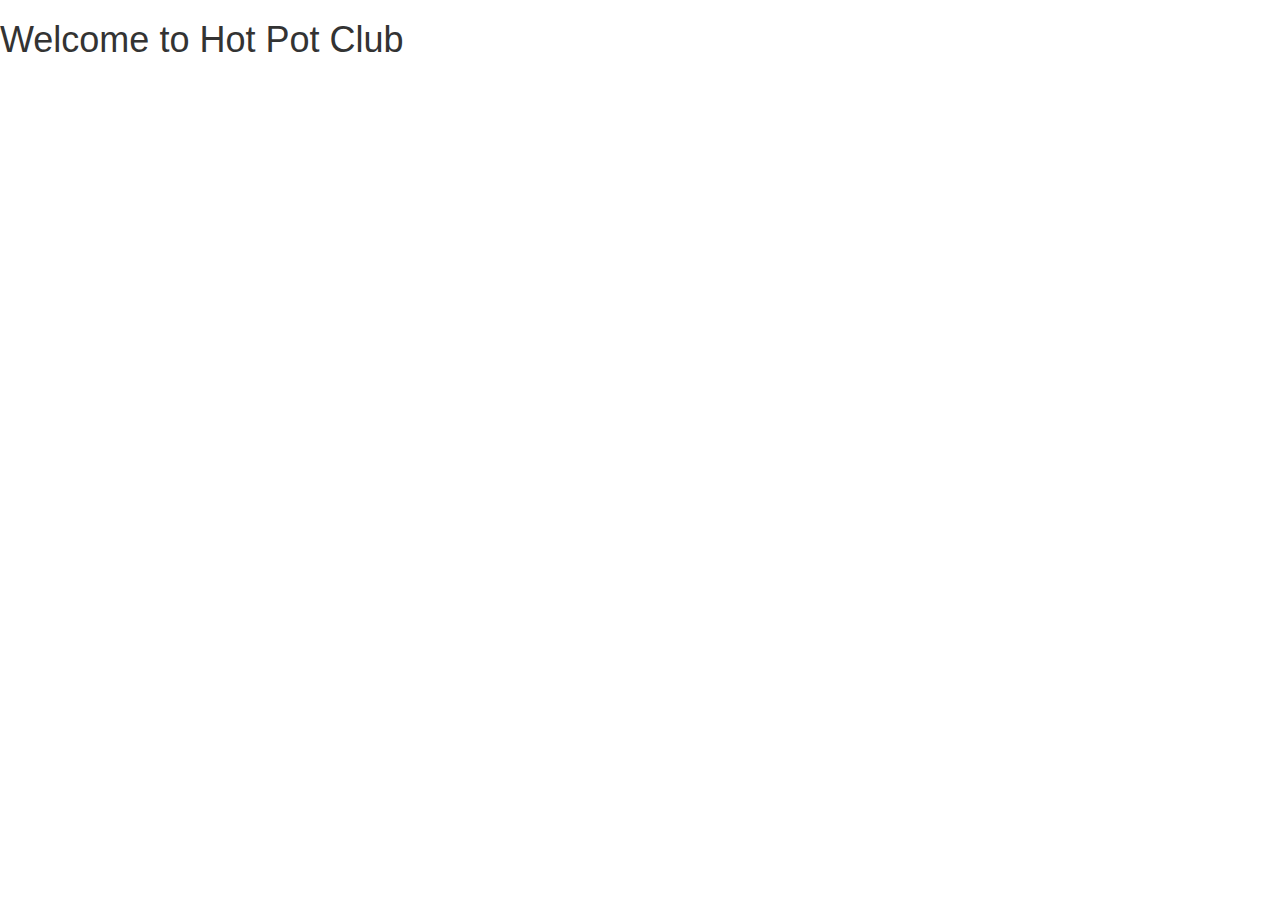
==== index.html @ 1cbf01db "welcome sign" ====
<!doctype html>
<html>
<head>
  <title>Your organization</title>
  <meta charset='UTF-8' />
  <link href='https://maxcdn.bootstrapcdn.com/bootstrap/3.3.7/css/bootstrap.min.css' rel='stylesheet' type='text/css' />
  <link href='style.css' rel='stylesheet' type='text/css' />
</head>
<body>
  <!-- Put your HTML here! -->
  <script src='https://ajax.googleapis.com/ajax/libs/jquery/3.1.1/jquery.min.js'></script>
  <script src='script.js'></script>
  <h1> Welcome to Hot Pot Club</h1>



</body>
</html>
---- style.css ----
nav a
{
	color: green;
}
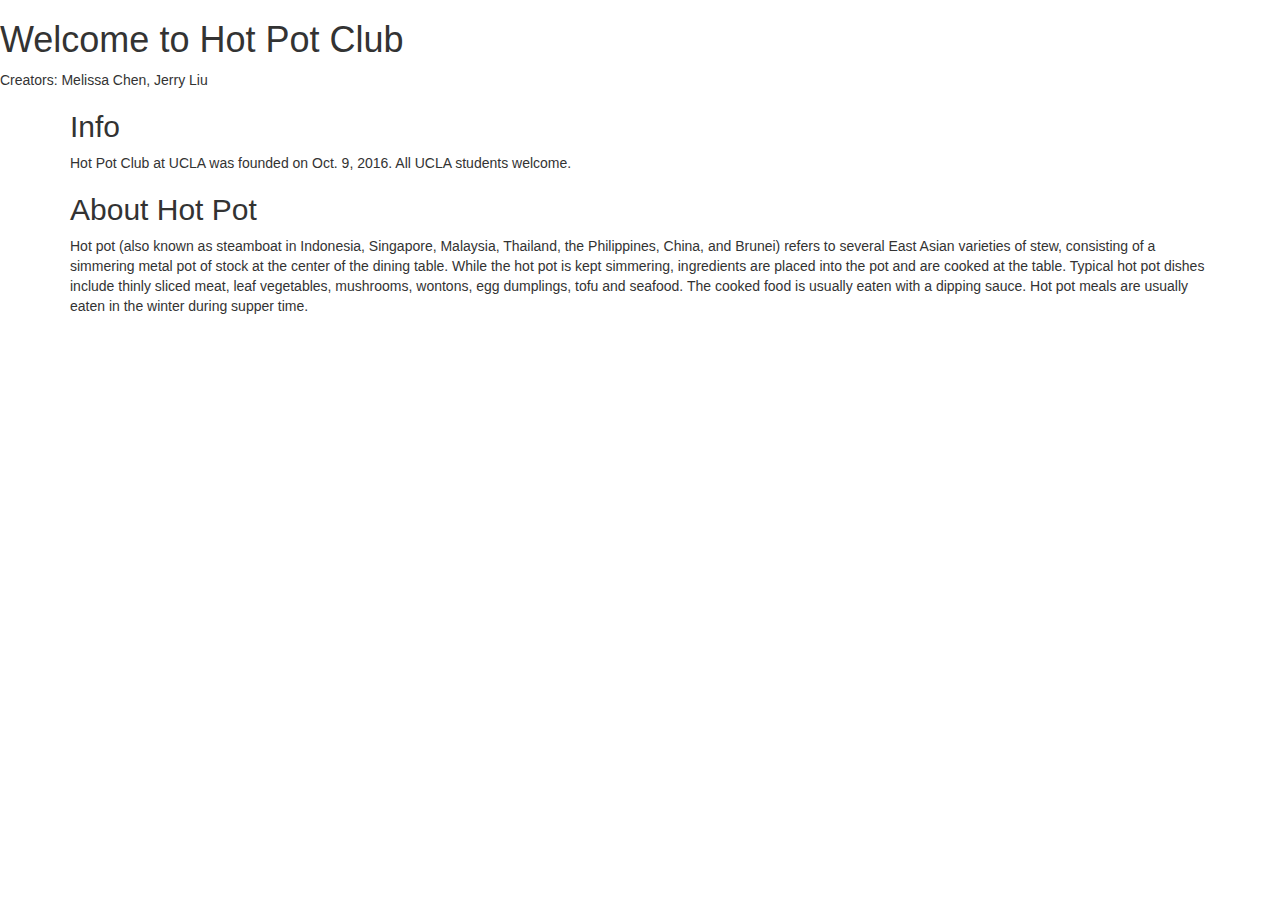
==== commit 63968ba5: "info and about" ====
--- a/index.html
+++ b/index.html
@@ -12,6 +12,23 @@
   <script src='script.js'></script>
   <h1> Welcome to Hot Pot Club</h1>
 
+<!-- pictures -->
+<div id = "header">
+  <div class="creators" >
+    Creators: Melissa Chen, Jerry Liu
+  </div>
+</div>
+<div class = "container">
+  <h2>Info</h2>
+  <p>
+    Hot Pot Club at UCLA was founded on Oct. 9, 2016. All UCLA students welcome.
+  </p>
+
+  <h2>About Hot Pot</h2>
+  <p>
+    Hot pot (also known as steamboat in Indonesia, Singapore, Malaysia, Thailand, the Philippines, China, and Brunei) refers to several East Asian varieties of stew, consisting of a simmering metal pot of stock at the center of the dining table. While the hot pot is kept simmering, ingredients are placed into the pot and are cooked at the table. Typical hot pot dishes include thinly sliced meat, leaf vegetables, mushrooms, wontons, egg dumplings, tofu and seafood. The cooked food is usually eaten with a dipping sauce. Hot pot meals are usually eaten in the winter during supper time.
+  </p>
+</div>
 
 
 </body>
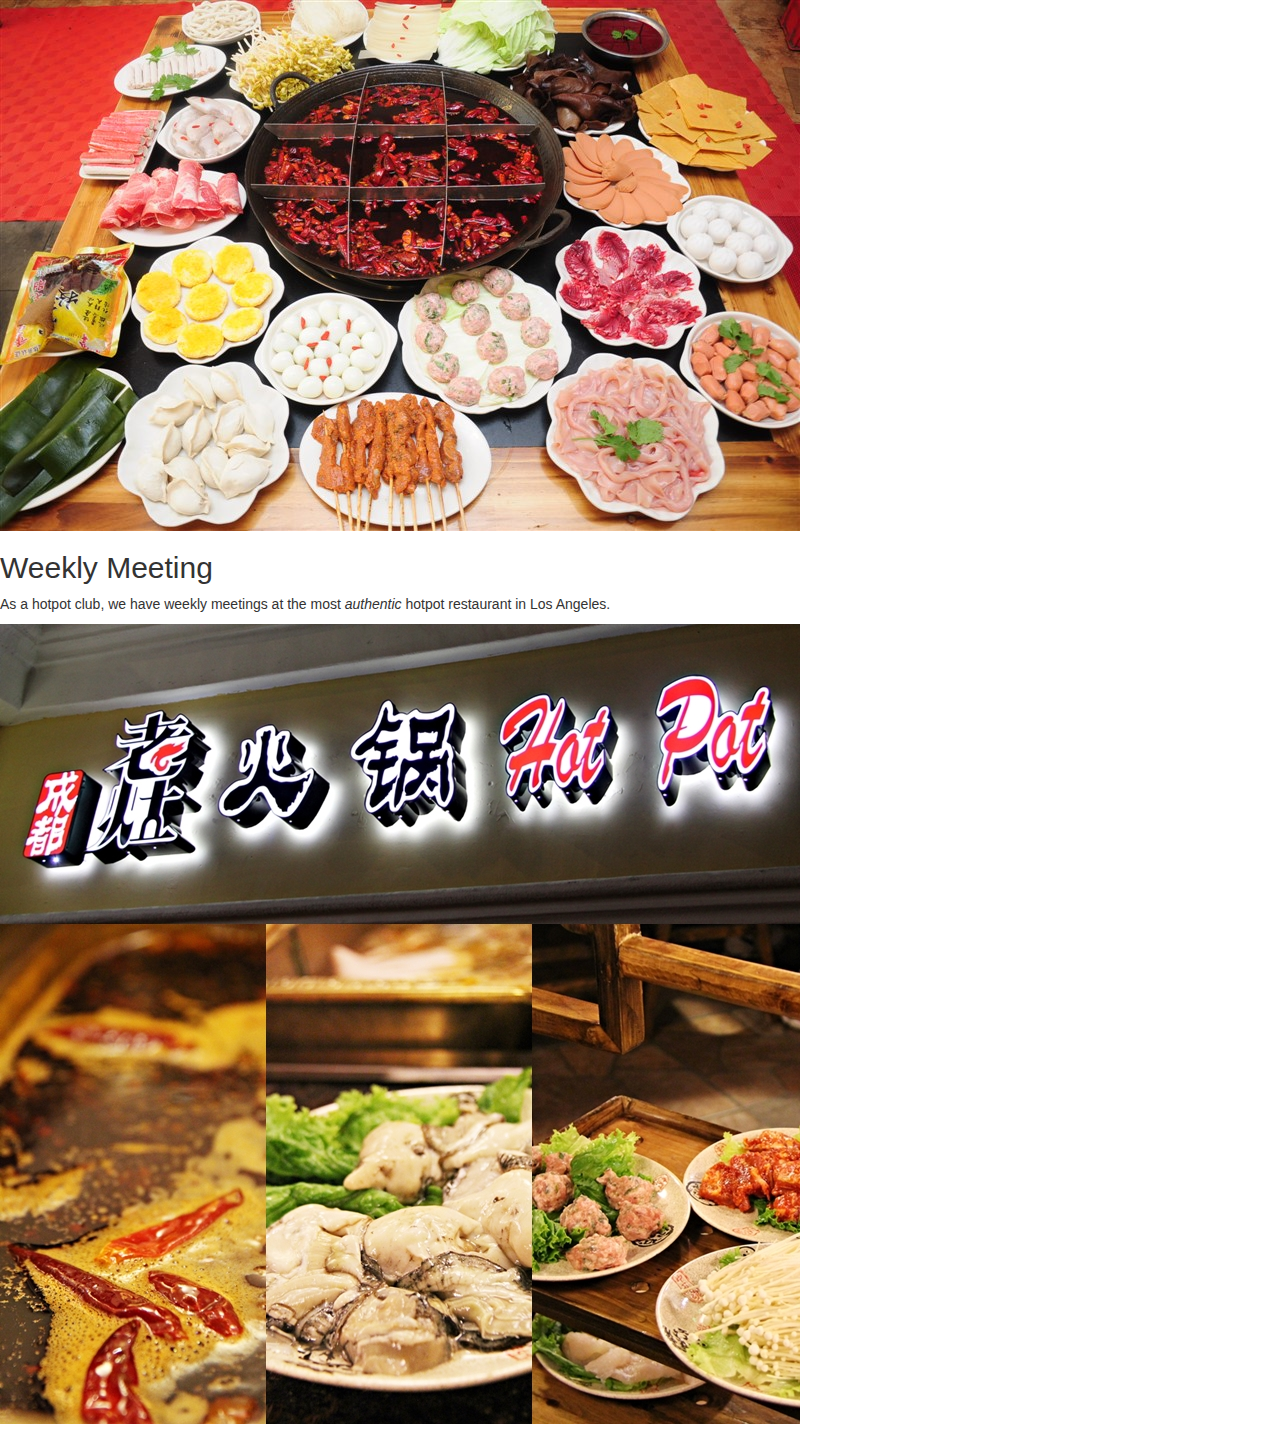
==== commit 65d67779: "added pictures" ====
--- a/index.html
+++ b/index.html
@@ -10,26 +10,20 @@
   <!-- Put your HTML here! -->
   <script src='https://ajax.googleapis.com/ajax/libs/jquery/3.1.1/jquery.min.js'></script>
   <script src='script.js'></script>
-  <h1> Welcome to Hot Pot Club</h1>
 
-<!-- pictures -->
-<div id = "header">
-  <div class="creators" >
-    Creators: Melissa Chen, Jerry Liu
-  </div>
-</div>
-<div class = "container">
-  <h2>Info</h2>
+  <!-- Picture -->
   <p>
-    Hot Pot Club at UCLA was founded on Oct. 9, 2016. All UCLA students welcome.
+    <img src="hotpot.jpg" title="Chongqing Hotpot">
   </p>
 
-  <h2>About Hot Pot</h2>
+  <!-- Weekly Meeting -->
+  <h2>Weekly Meeting</h2>
   <p>
-    Hot pot (also known as steamboat in Indonesia, Singapore, Malaysia, Thailand, the Philippines, China, and Brunei) refers to several East Asian varieties of stew, consisting of a simmering metal pot of stock at the center of the dining table. While the hot pot is kept simmering, ingredients are placed into the pot and are cooked at the table. Typical hot pot dishes include thinly sliced meat, leaf vegetables, mushrooms, wontons, egg dumplings, tofu and seafood. The cooked food is usually eaten with a dipping sauce. Hot pot meals are usually eaten in the winter during supper time.
+    As a hotpot club, we have weekly meetings at the most <em>authentic</em> hotpot restaurant in Los Angeles.
   </p>
-</div>
-
+  <p>
+    <img src="laozao.jpg" title="Lao Zao Hotpot">
+  </p>
 
 </body>
 </html>
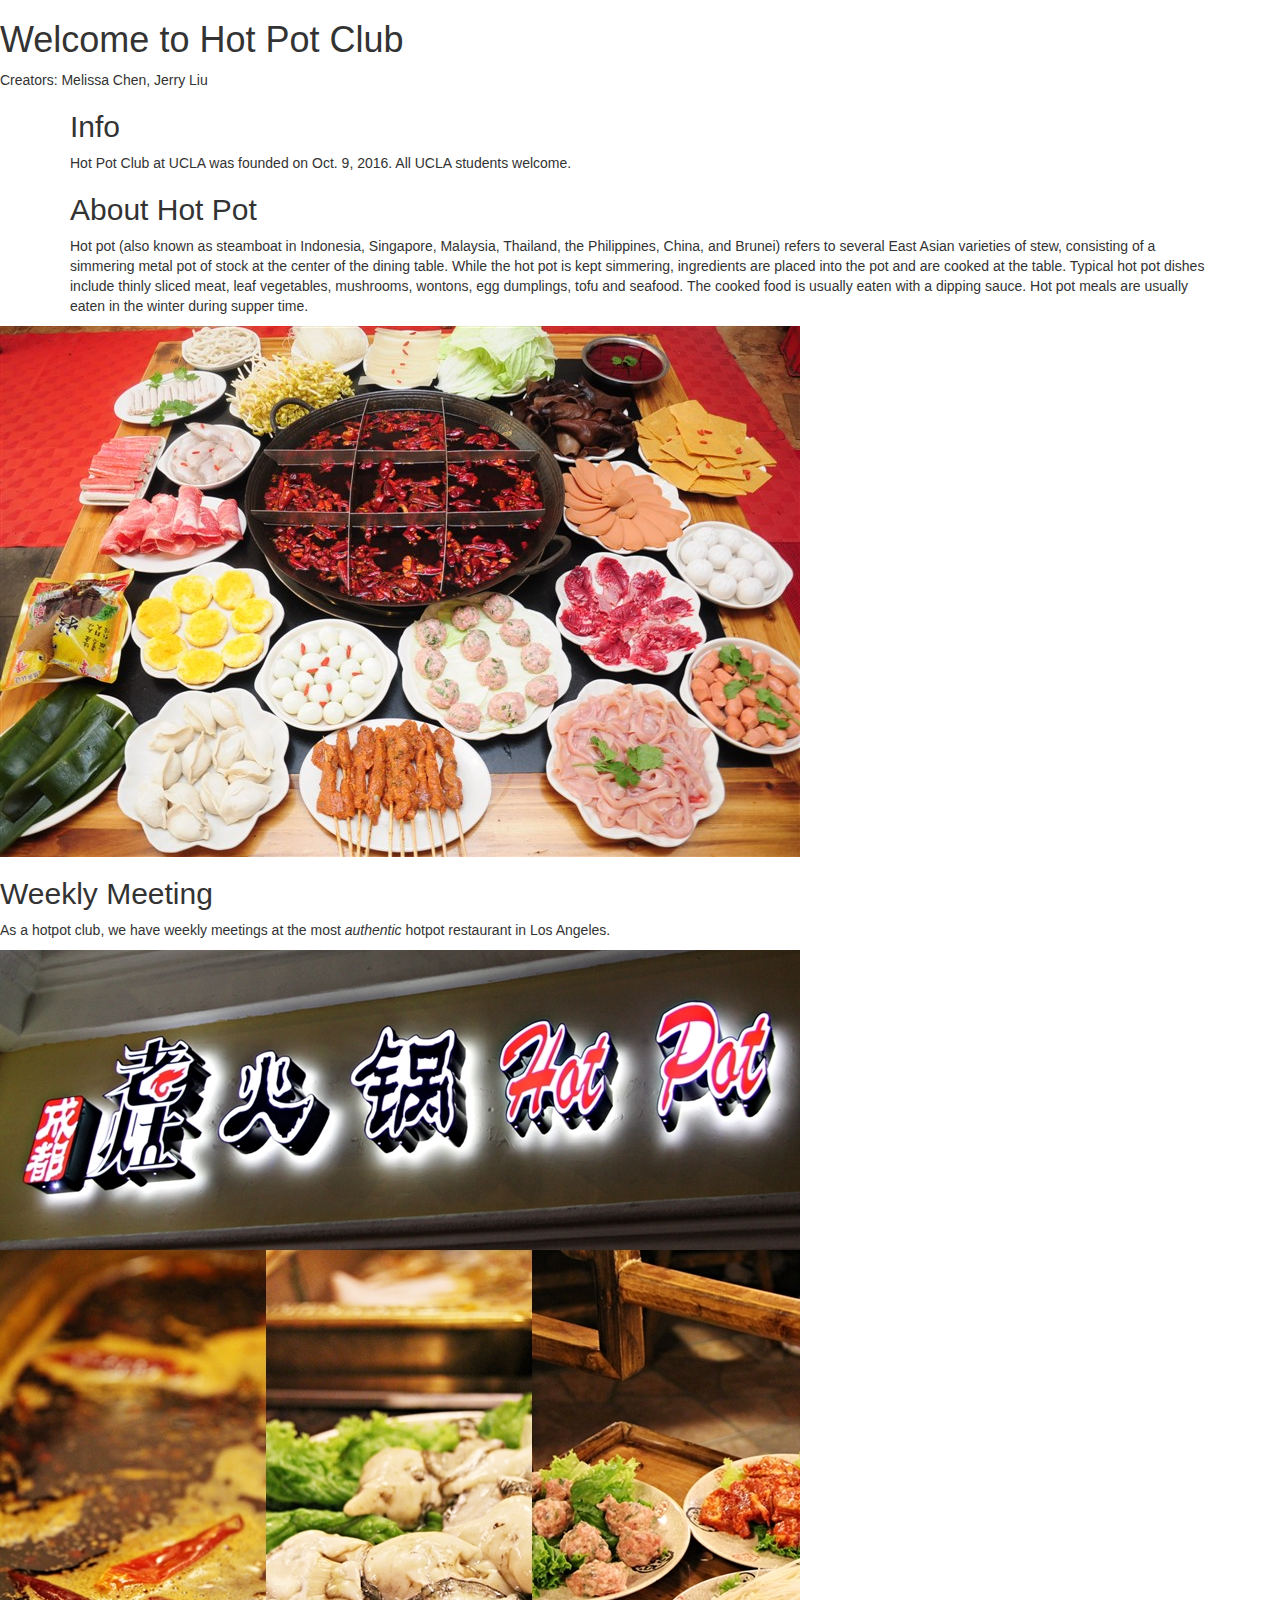
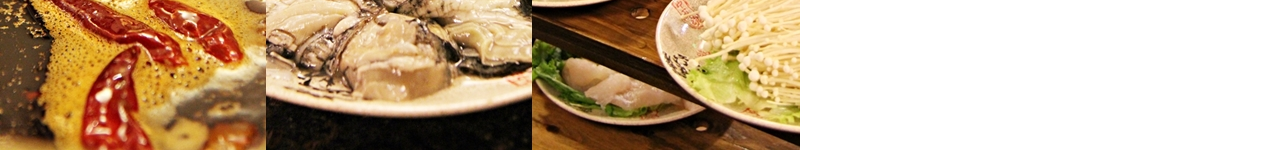
==== commit 1f07f71d: "fixed merge conflict" ====
--- a/index.html
+++ b/index.html
@@ -10,6 +10,25 @@
   <!-- Put your HTML here! -->
   <script src='https://ajax.googleapis.com/ajax/libs/jquery/3.1.1/jquery.min.js'></script>
   <script src='script.js'></script>
+  <h1> Welcome to Hot Pot Club</h1>
+
+<!-- pictures -->
+<div id = "header">
+  <div class="creators" >
+    Creators: Melissa Chen, Jerry Liu
+  </div>
+</div>
+<div class = "container">
+  <h2>Info</h2>
+  <p>
+    Hot Pot Club at UCLA was founded on Oct. 9, 2016. All UCLA students welcome.
+  </p>
+
+  <h2>About Hot Pot</h2>
+  <p>
+    Hot pot (also known as steamboat in Indonesia, Singapore, Malaysia, Thailand, the Philippines, China, and Brunei) refers to several East Asian varieties of stew, consisting of a simmering metal pot of stock at the center of the dining table. While the hot pot is kept simmering, ingredients are placed into the pot and are cooked at the table. Typical hot pot dishes include thinly sliced meat, leaf vegetables, mushrooms, wontons, egg dumplings, tofu and seafood. The cooked food is usually eaten with a dipping sauce. Hot pot meals are usually eaten in the winter during supper time.
+  </p>
+</div>
 
   <!-- Picture -->
   <p>
@@ -25,5 +44,6 @@
     <img src="laozao.jpg" title="Lao Zao Hotpot">
   </p>
 
+
 </body>
 </html>
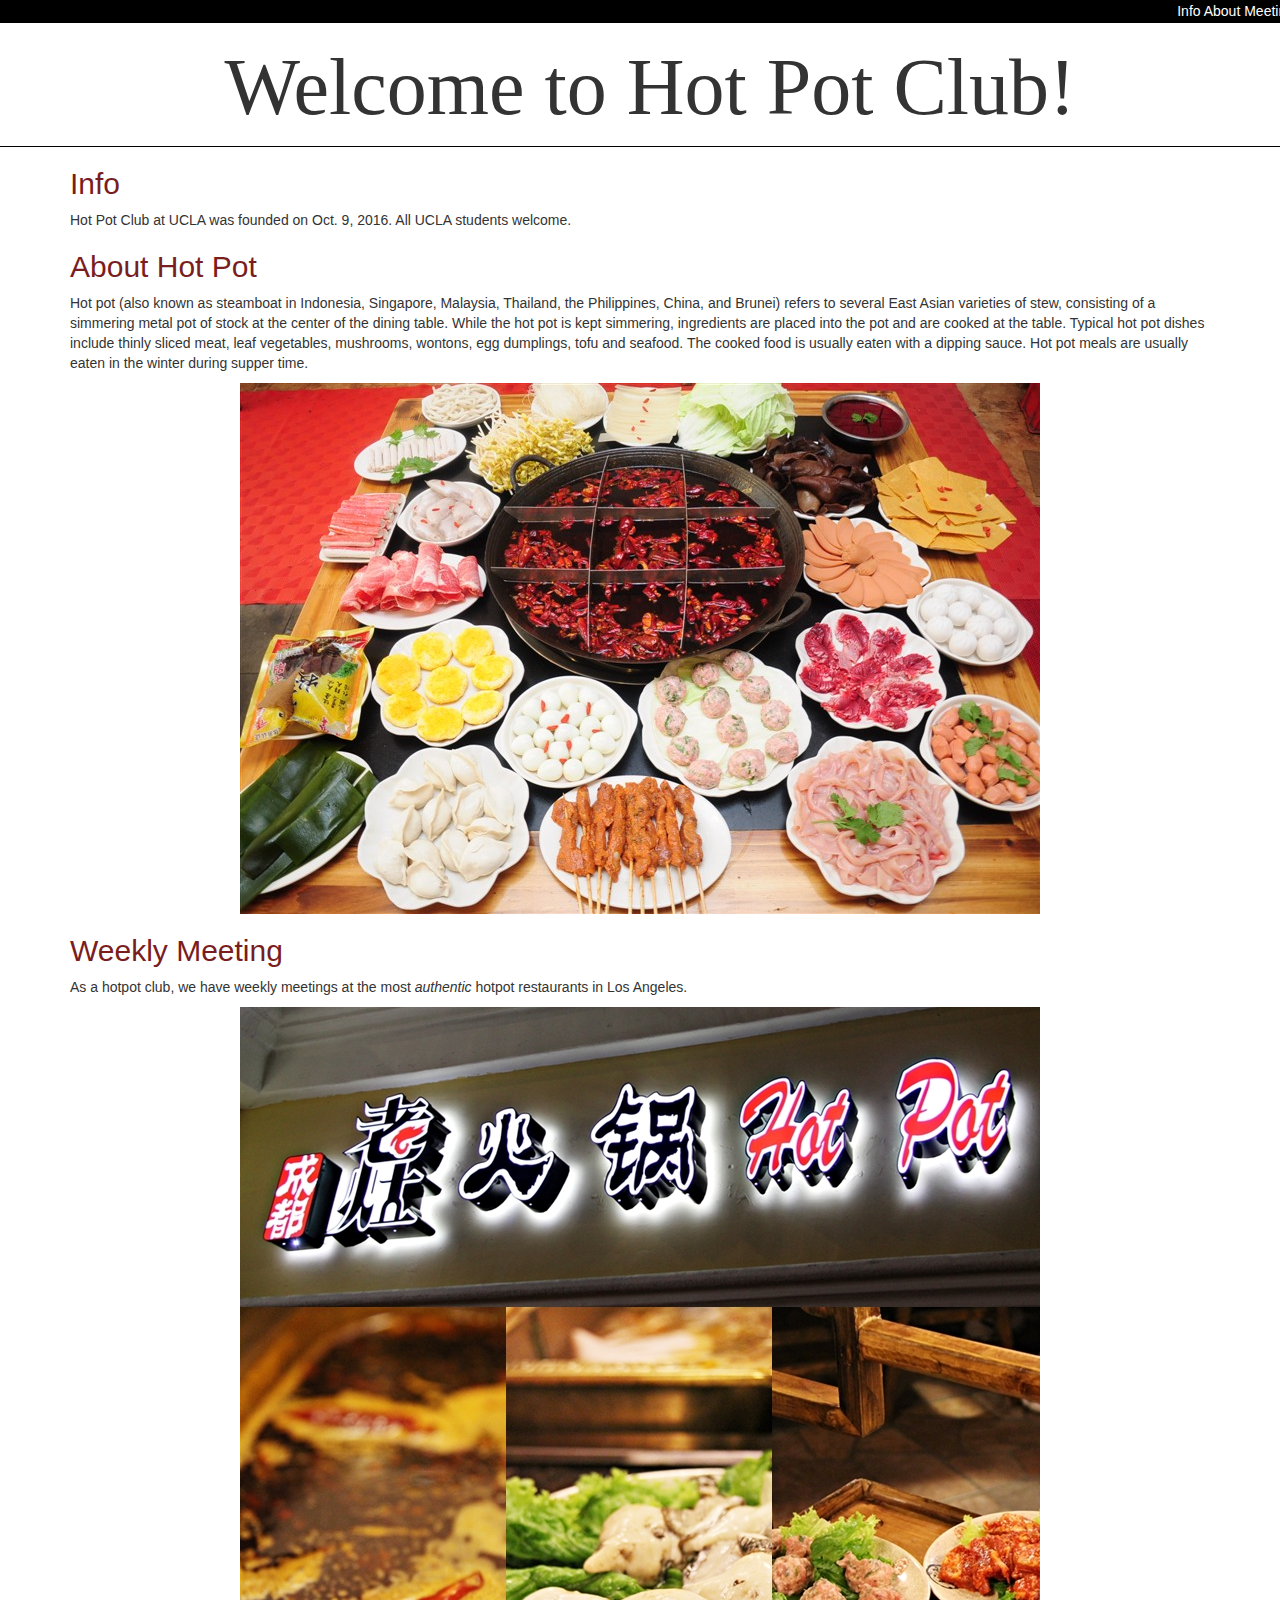
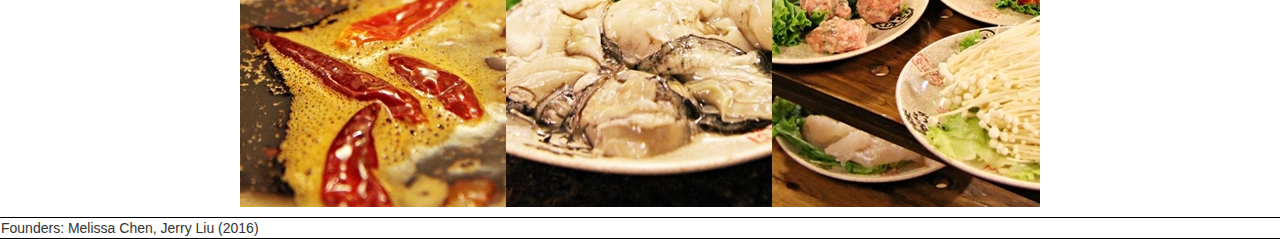
==== commit f26138a1: "formatting: centering and navbar, colors" ====
--- a/index.html
+++ b/index.html
@@ -3,20 +3,27 @@
 <head>
   <title>Your organization</title>
   <meta charset='UTF-8' />
-  <link href='https://maxcdn.bootstrapcdn.com/bootstrap/3.3.7/css/bootstrap.min.css' rel='stylesheet' type='text/css' />
+  <link href='css/bootstrap.css' rel='stylesheet' type='text/css' />
   <link href='style.css' rel='stylesheet' type='text/css' />
 </head>
 <body>
   <!-- Put your HTML here! -->
   <script src='https://ajax.googleapis.com/ajax/libs/jquery/3.1.1/jquery.min.js'></script>
   <script src='script.js'></script>
-  <h1> Welcome to Hot Pot Club</h1>
+  <div class="row" id="navbar" style="border: 1px solid black">
+    <nav>
+      <a href="#info">Info</a>
+      <a href="#about">About</a>
+      <a href="#meetings">Meeting</a>
+
+    </nav>
+  </div>
+  <div class="row" style="padding-left: 20px; padding-bottom: 5px; border: 1px solid black">
+    <h1> Welcome to Hot Pot Club!</h1>
+  </div>
 
 <!-- pictures -->
 <div id = "header">
-  <div class="creators" >
-    Creators: Melissa Chen, Jerry Liu
-  </div>
 </div>
 <div class = "container">
   <h2>Info</h2>
@@ -28,22 +35,29 @@
   <p>
     Hot pot (also known as steamboat in Indonesia, Singapore, Malaysia, Thailand, the Philippines, China, and Brunei) refers to several East Asian varieties of stew, consisting of a simmering metal pot of stock at the center of the dining table. While the hot pot is kept simmering, ingredients are placed into the pot and are cooked at the table. Typical hot pot dishes include thinly sliced meat, leaf vegetables, mushrooms, wontons, egg dumplings, tofu and seafood. The cooked food is usually eaten with a dipping sauce. Hot pot meals are usually eaten in the winter during supper time.
   </p>
+
+
+    <!-- Picture -->
+    <p>
+      <img src="hotpot.jpg" title="Chongqing Hotpot" alt="Picture of hotpot">
+    </p>
+
+    <!-- Weekly Meeting -->
+    <h2>Weekly Meeting</h2>
+    <p>
+      As a hotpot club, we have weekly meetings at the most <em>authentic</em> hotpot restaurants in Los Angeles.
+    </p>
+    <p>
+      <img src="laozao.jpg" title="Lao Zao Hotpot" alt="Lao Zao Hotpot">
+    </p>
+
 </div>
 
-  <!-- Picture -->
-  <p>
-    <img src="hotpot.jpg" title="Chongqing Hotpot">
-  </p>
-
-  <!-- Weekly Meeting -->
-  <h2>Weekly Meeting</h2>
-  <p>
-    As a hotpot club, we have weekly meetings at the most <em>authentic</em> hotpot restaurant in Los Angeles.
-  </p>
-  <p>
-    <img src="laozao.jpg" title="Lao Zao Hotpot">
-  </p>
-
+<div class="row" style="border: 1px solid black">
+  <div class="col-xs-4">
+    Founders: Melissa Chen, Jerry Liu (2016)
+  </div>
+</div>
 
 </body>
 </html>
--- a/style.css
+++ b/style.css
@@ -1,4 +1,32 @@
+
+img {
+    display: block;
+    margin: 0 auto;
+}
+h2{
+	color: rgb(121,29,30);
+}
+h1{
+  font-size: 80px;
+  font-family: tahoma;
+  text-align: center;
+}
+body{
+  margin: 0px;
+}
+#navbar{
+	text-align: right;
+	color:white;
+	background-color: black;
+}
 nav a
 {
-	color: green;
-}+	color:white;
+}
+#navbar a:hover{
+	transition: 0.15s;
+	background-color: rgba(0,0,0,0.4);
+}
+li {
+	float: right;
+}
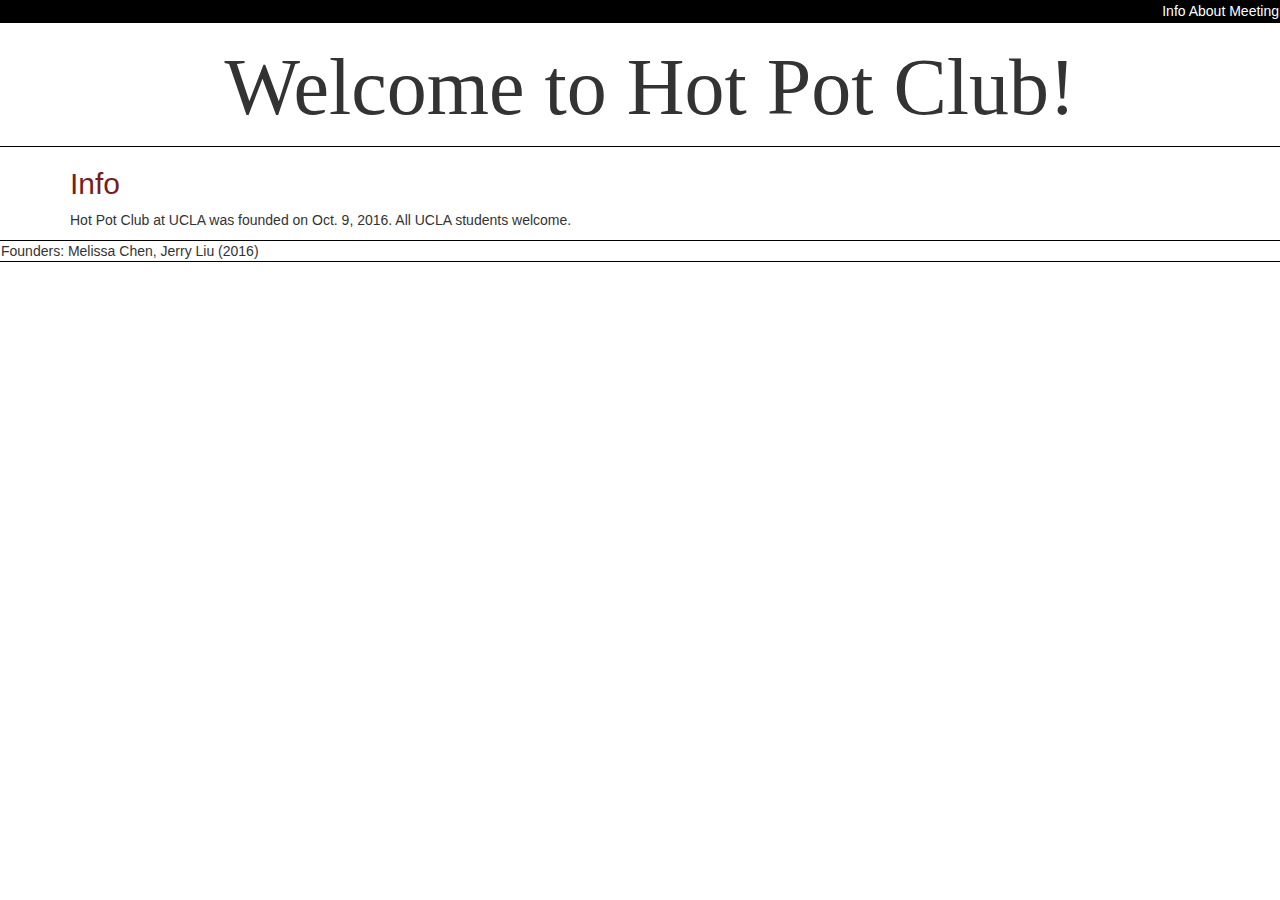
==== commit 5c829140: "Auto-resize, Text location adjustment, Page split: 	* style.css: added auto margin to prevent browse" ====
--- a/index.html
+++ b/index.html
@@ -1,7 +1,7 @@
 <!doctype html>
 <html>
 <head>
-  <title>Your organization</title>
+  <title>Hotpot Club Info Page</title>
   <meta charset='UTF-8' />
   <link href='css/bootstrap.css' rel='stylesheet' type='text/css' />
   <link href='style.css' rel='stylesheet' type='text/css' />
@@ -12,17 +12,15 @@
   <script src='script.js'></script>
   <div class="row" id="navbar" style="border: 1px solid black">
     <nav>
-      <a href="#info">Info</a>
-      <a href="#about">About</a>
-      <a href="#meetings">Meeting</a>
-
+      <a href="index.html">Info</a>
+      <a href="about.html">About</a>
+      <a href="meeting.html">Meeting</a>
     </nav>
   </div>
   <div class="row" style="padding-left: 20px; padding-bottom: 5px; border: 1px solid black">
     <h1> Welcome to Hot Pot Club!</h1>
   </div>
 
-<!-- pictures -->
 <div id = "header">
 </div>
 <div class = "container">
@@ -30,26 +28,6 @@
   <p>
     Hot Pot Club at UCLA was founded on Oct. 9, 2016. All UCLA students welcome.
   </p>
-
-  <h2>About Hot Pot</h2>
-  <p>
-    Hot pot (also known as steamboat in Indonesia, Singapore, Malaysia, Thailand, the Philippines, China, and Brunei) refers to several East Asian varieties of stew, consisting of a simmering metal pot of stock at the center of the dining table. While the hot pot is kept simmering, ingredients are placed into the pot and are cooked at the table. Typical hot pot dishes include thinly sliced meat, leaf vegetables, mushrooms, wontons, egg dumplings, tofu and seafood. The cooked food is usually eaten with a dipping sauce. Hot pot meals are usually eaten in the winter during supper time.
-  </p>
-
-
-    <!-- Picture -->
-    <p>
-      <img src="hotpot.jpg" title="Chongqing Hotpot" alt="Picture of hotpot">
-    </p>
-
-    <!-- Weekly Meeting -->
-    <h2>Weekly Meeting</h2>
-    <p>
-      As a hotpot club, we have weekly meetings at the most <em>authentic</em> hotpot restaurants in Los Angeles.
-    </p>
-    <p>
-      <img src="laozao.jpg" title="Lao Zao Hotpot" alt="Lao Zao Hotpot">
-    </p>
 
 </div>
 
--- a/style.css
+++ b/style.css
@@ -2,6 +2,8 @@
 img {
     display: block;
     margin: 0 auto;
+    max-width: 90%;
+	max-height: 90%;
 }
 h2{
 	color: rgb(121,29,30);
@@ -16,6 +18,7 @@
 }
 #navbar{
 	text-align: right;
+	margin: auto;
 	color:white;
 	background-color: black;
 }
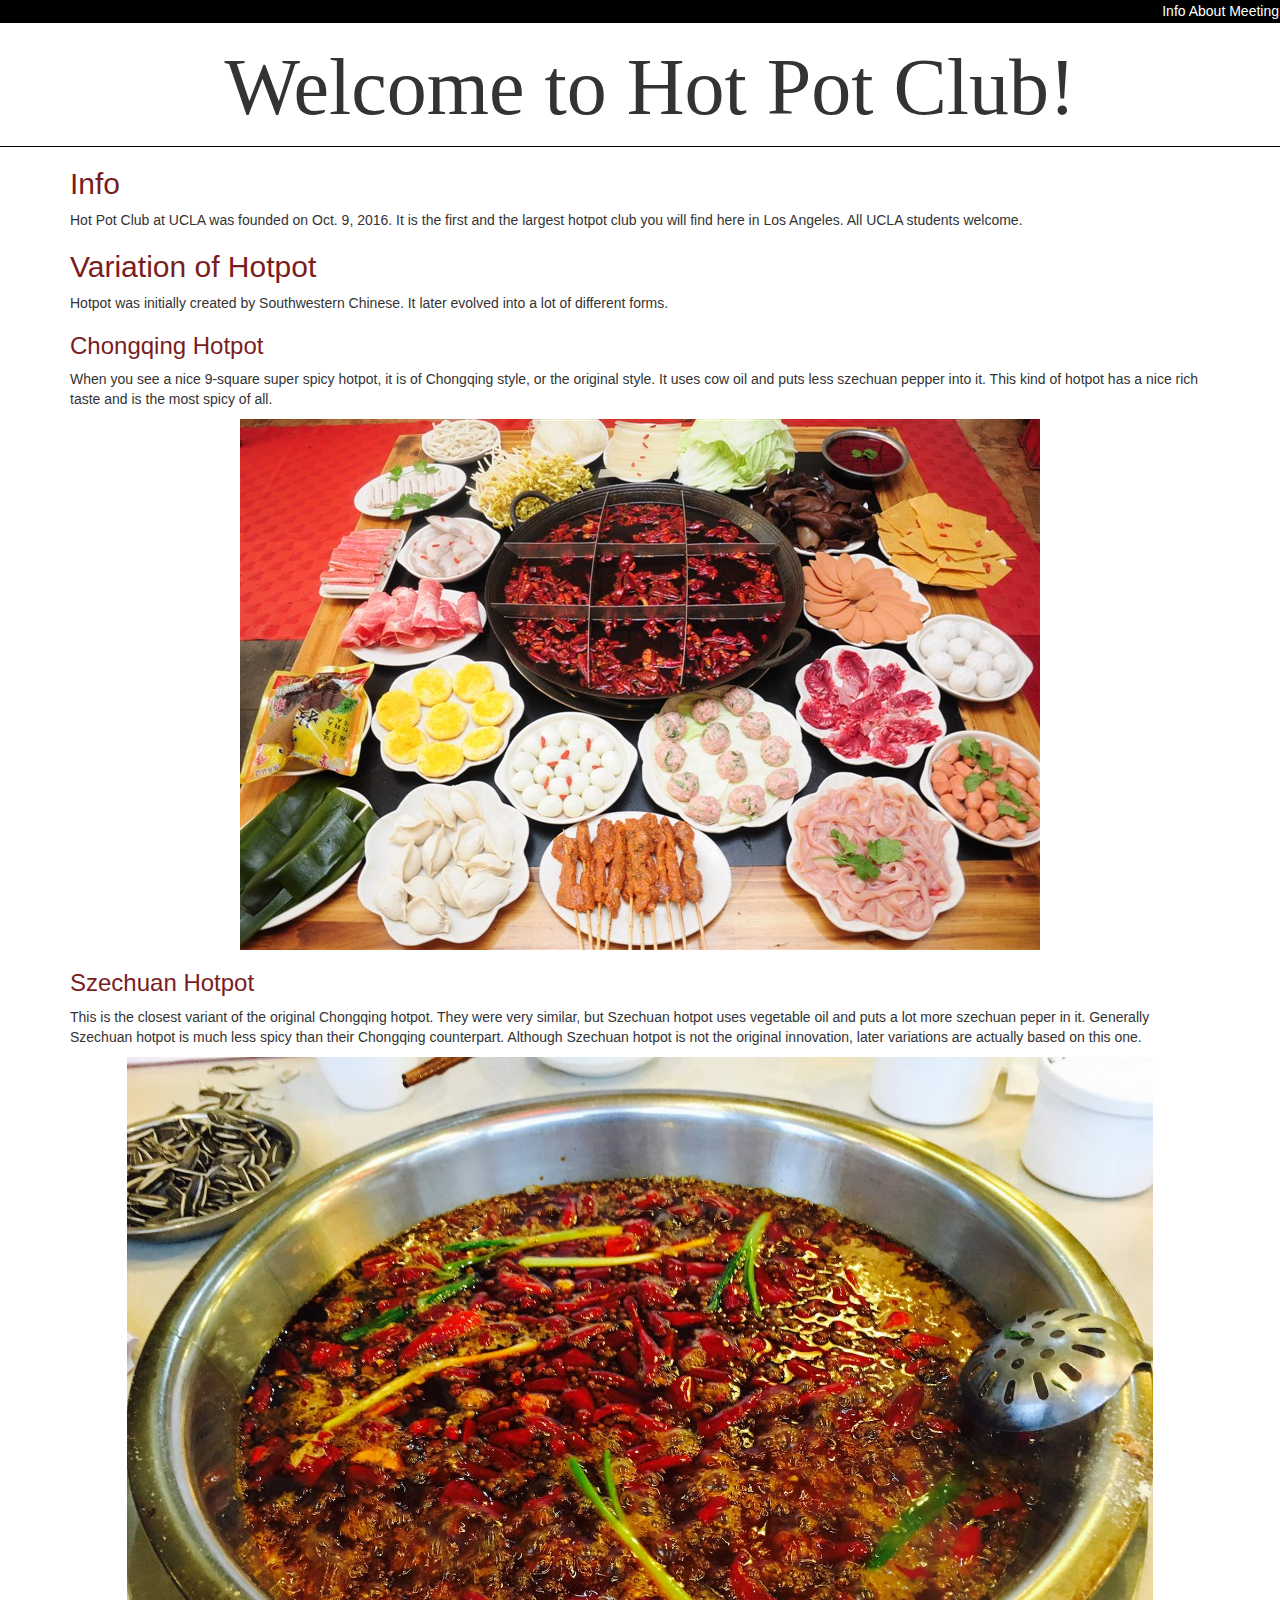
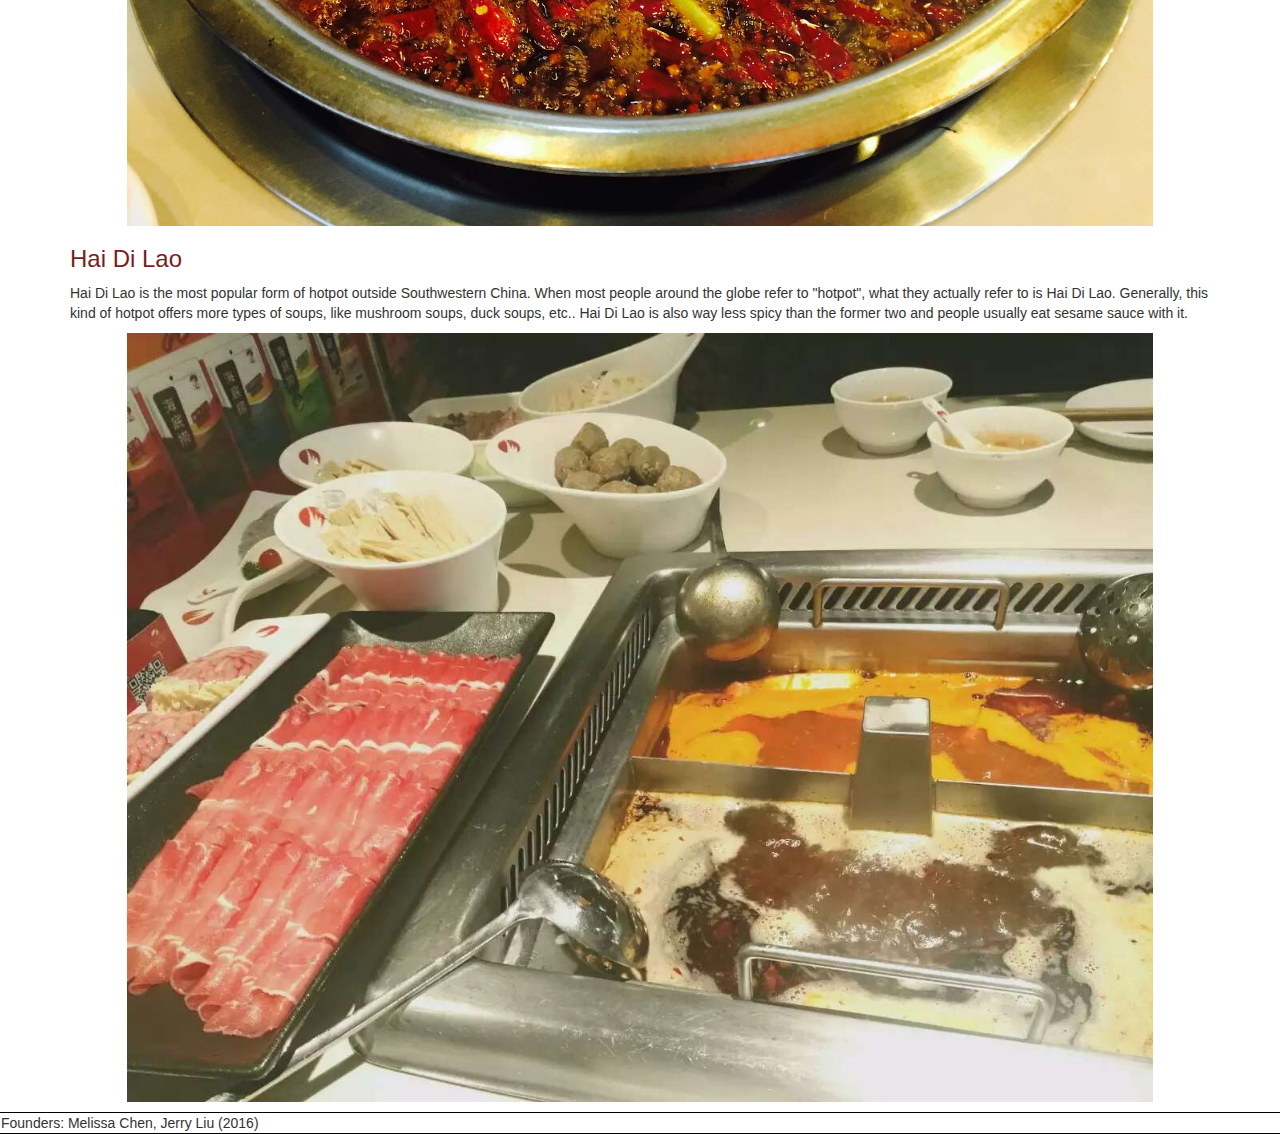
==== commit 56c8bda2: "Contents update 	* style.css: Updated color for h3 header. 	* index.html: Introduces the background " ====
--- a/index.html
+++ b/index.html
@@ -26,8 +26,38 @@
 <div class = "container">
   <h2>Info</h2>
   <p>
-    Hot Pot Club at UCLA was founded on Oct. 9, 2016. All UCLA students welcome.
+    Hot Pot Club at UCLA was founded on Oct. 9, 2016. It is the first and the largest hotpot club you will find here in Los Angeles. All UCLA students welcome.
   </p>
+
+  <h2>Variation of Hotpot</h2>
+  <p>
+    Hotpot was initially created by Southwestern Chinese. It later evolved into a lot of different forms.
+  </p>
+
+  <h3>Chongqing Hotpot</h3>
+  <p>
+    When you see a nice 9-square super spicy hotpot, it is of Chongqing style, or the original style. It uses cow oil and puts less szechuan pepper into it. This kind of hotpot has a nice rich taste and is the most spicy of all.
+  </p>
+  <p>
+      <img src="hotpot.jpg" title="Chongqing Hotpot" alt="Picture of hotpot">
+  </p>
+
+  <h3>Szechuan Hotpot</h3>
+  <p>
+    This is the closest variant of the original Chongqing hotpot. They were very similar, but Szechuan hotpot uses vegetable oil and puts a lot more szechuan peper in it. Generally Szechuan hotpot is much less spicy than their Chongqing counterpart. Although Szechuan hotpot is not the original innovation, later variations are actually based on this one.
+  </p>
+  <p>
+    <img src="schotpot.jpg" title="Sichuan Hotpot" alt="">
+  </p>
+
+  <h3>Hai Di Lao</h3>
+  <p>
+    Hai Di Lao is the most popular form of hotpot outside Southwestern China. When most people around the globe refer to "hotpot", what they actually refer to is Hai Di Lao. Generally, this kind of hotpot offers more types of soups, like mushroom soups, duck soups, etc.. Hai Di Lao is also way less spicy than the former two and people usually eat sesame sauce with it.
+  </p>
+  <p>
+    <img src="hdl.jpg" title="Hai Di Lao" alt="">
+  </p>
+
 
 </div>
 
--- a/style.css
+++ b/style.css
@@ -6,6 +6,9 @@
 	max-height: 90%;
 }
 h2{
+	color: rgb(121,29,30);
+}
+h3{
 	color: rgb(121,29,30);
 }
 h1{
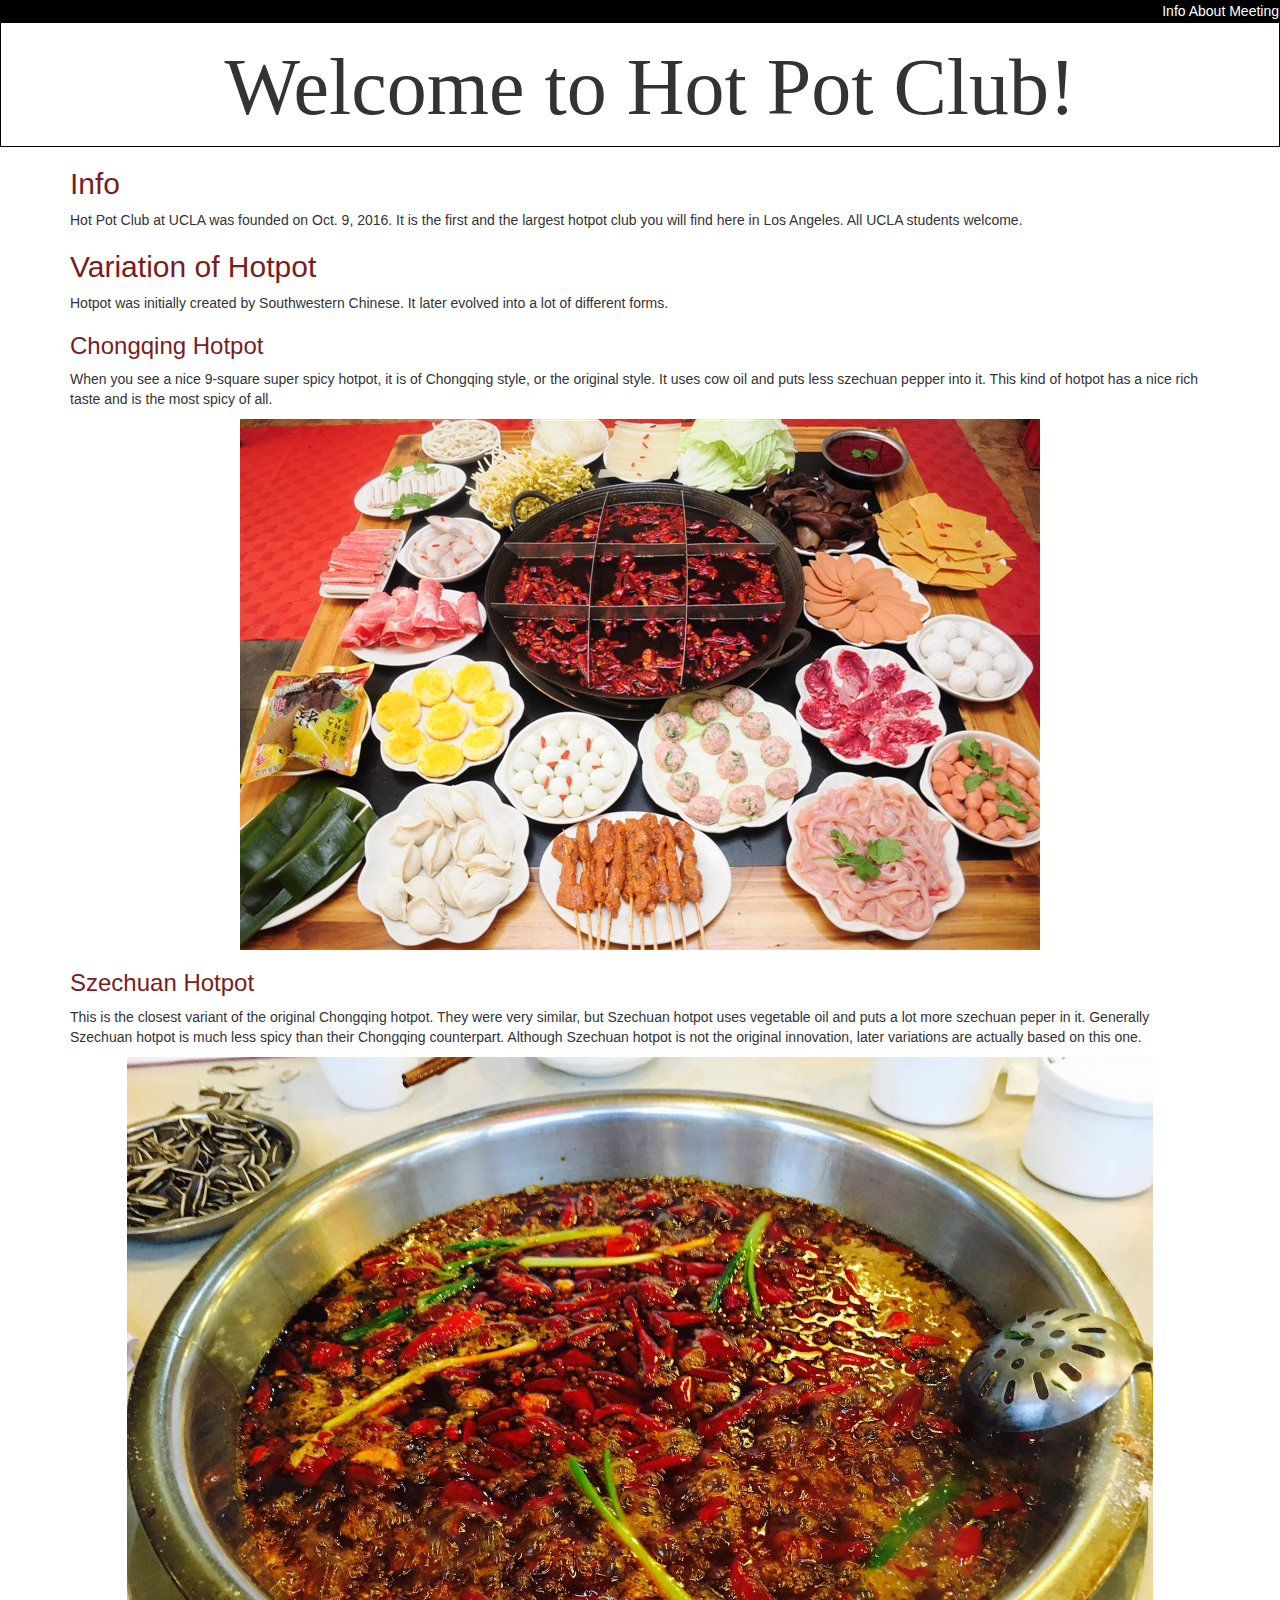
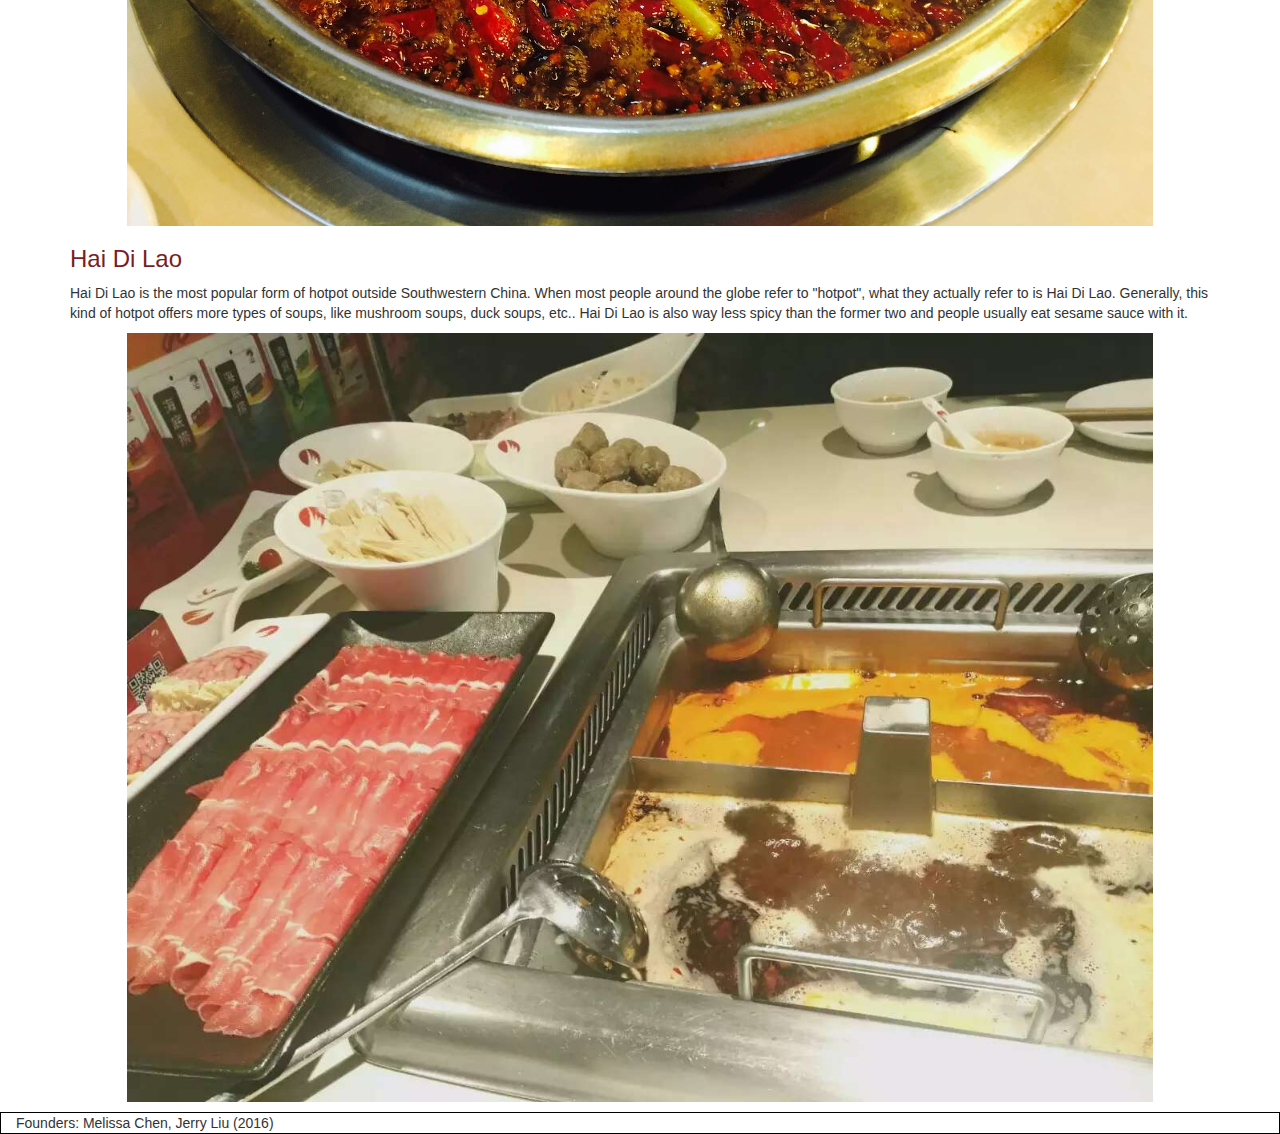
==== commit d227ffe2: "added alt tags for images" ====
--- a/index.html
+++ b/index.html
@@ -39,7 +39,7 @@
     When you see a nice 9-square super spicy hotpot, it is of Chongqing style, or the original style. It uses cow oil and puts less szechuan pepper into it. This kind of hotpot has a nice rich taste and is the most spicy of all.
   </p>
   <p>
-      <img src="hotpot.jpg" title="Chongqing Hotpot" alt="Picture of hotpot">
+      <img src="hotpot.jpg" title="Chongqing Hotpot" alt="Picture of Chongqing Hotpot">
   </p>
 
   <h3>Szechuan Hotpot</h3>
@@ -47,7 +47,7 @@
     This is the closest variant of the original Chongqing hotpot. They were very similar, but Szechuan hotpot uses vegetable oil and puts a lot more szechuan peper in it. Generally Szechuan hotpot is much less spicy than their Chongqing counterpart. Although Szechuan hotpot is not the original innovation, later variations are actually based on this one.
   </p>
   <p>
-    <img src="schotpot.jpg" title="Sichuan Hotpot" alt="">
+    <img src="schotpot.jpg" title="Szechuan Hotpot" alt="Picture of Szechuan Hotpot">
   </p>
 
   <h3>Hai Di Lao</h3>
@@ -55,7 +55,7 @@
     Hai Di Lao is the most popular form of hotpot outside Southwestern China. When most people around the globe refer to "hotpot", what they actually refer to is Hai Di Lao. Generally, this kind of hotpot offers more types of soups, like mushroom soups, duck soups, etc.. Hai Di Lao is also way less spicy than the former two and people usually eat sesame sauce with it.
   </p>
   <p>
-    <img src="hdl.jpg" title="Hai Di Lao" alt="">
+    <img src="hdl.jpg" title="Hai Di Lao" alt="Picture of Hai Di Lao Hotpot">
   </p>
 
 
--- a/style.css
+++ b/style.css
@@ -22,7 +22,7 @@
 #navbar{
 	text-align: right;
 	margin: auto;
-	color:white;
+	color: gray;
 	background-color: black;
 }
 nav a
@@ -31,8 +31,14 @@
 }
 #navbar a:hover{
 	transition: 0.15s;
-	background-color: rgba(0,0,0,0.4);
+	color: black;
+	background-color: white;
+	text-decoration: none;
 }
 li {
 	float: right;
 }
+.row
+{
+	margin: auto;
+}